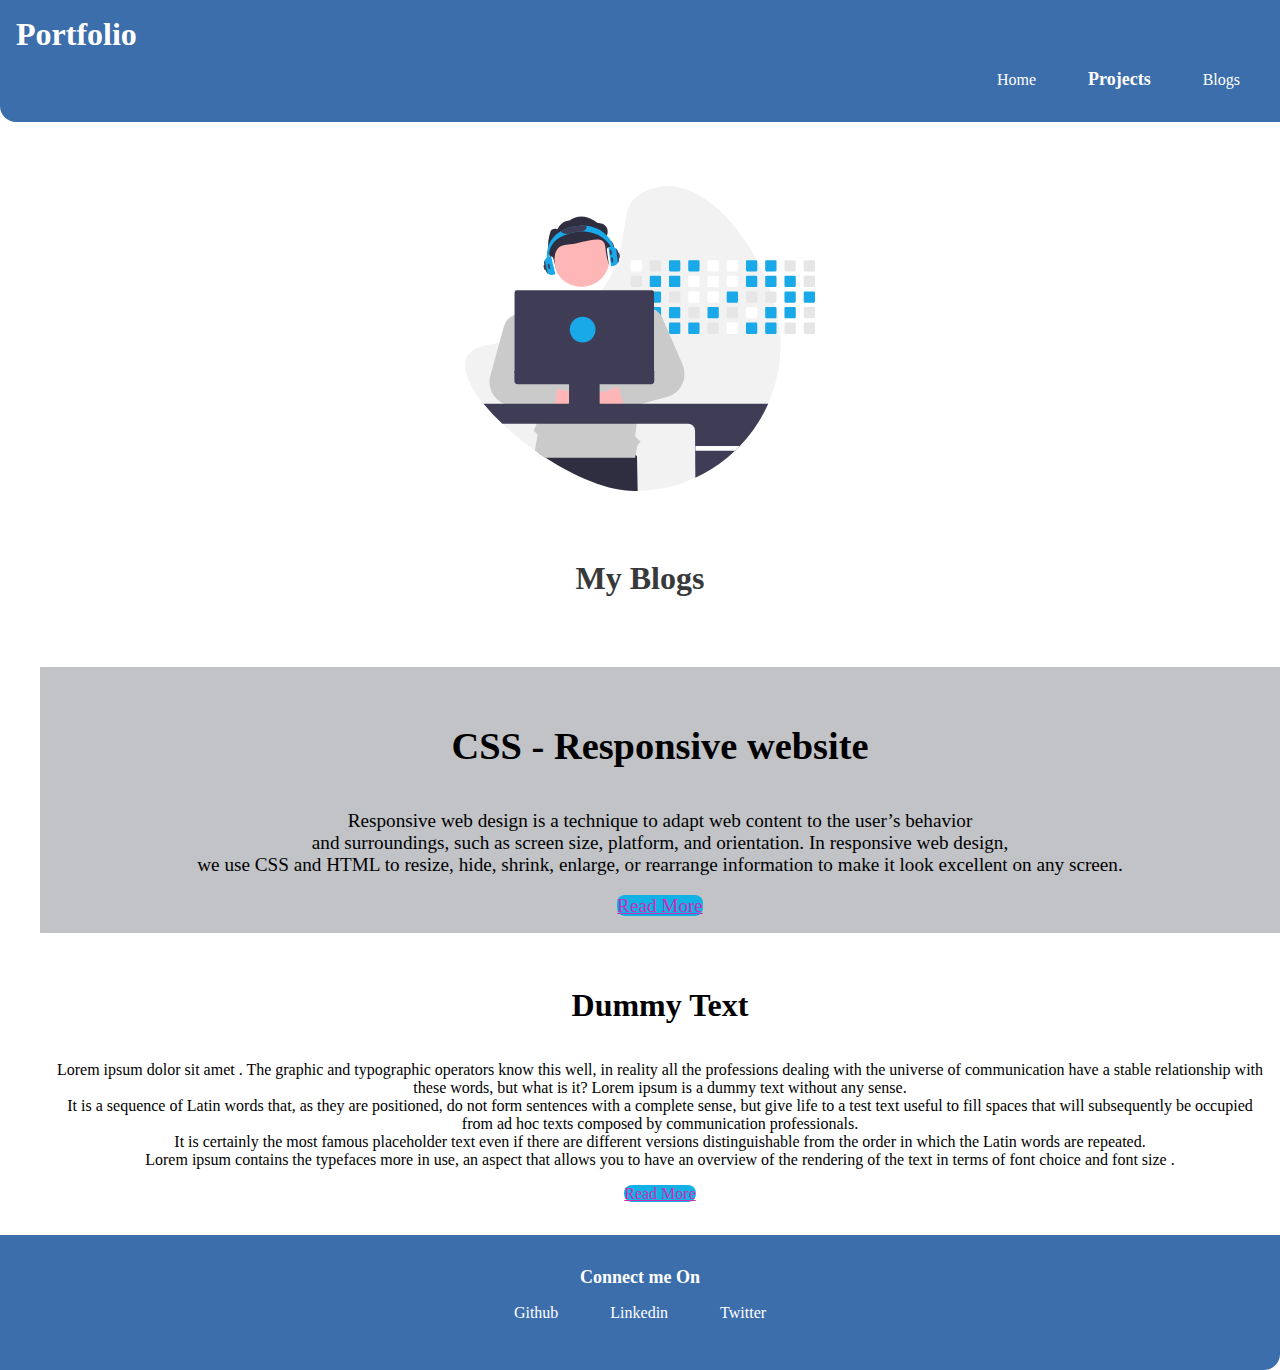
==== blogs.html @ 7e9102e0 "style- website of portfolio" ====
<!DOCTYPE html>
<html lang="en">
<head>
    <meta charset="UTF-8">
    <meta http-equiv="X-UA-Compatible" content="IE=edge">
    <meta name="viewport" content="width=device-width, initial-scale=1.0">
    <title>Blogs</title>
</head>
<link href="/style.css" rel ="stylesheet" />
<body>
    <nav class="navigation conatiner">
        <div class="nav-brand">Portfolio</div>
        <ul class="list-non-bullet nav-pills">
            <li class="list-item-inline">
                <a  class="link" href="/">Home</a>
            </li>
            <li class="list-item-inline">
                <a class="link link-active"  href="/projects.html">Projects</a>
            </li>
            <li class="list-item-inline">
                <a class="link"  href="/blogs.html">Blogs</a>

            </li>
        </ul>
    </nav> 
    <header class="hero">
        <img class="hero-img"src="hero.svg" alt="image">
        <h1 class="hero-heading">My Blogs<span class="heading-inverted"></span></h1>
    </header>
    <ul reversed>
        <li class="list-non-bullet">
            <section class="section ow">
                <div class="conatiner-center">
                    <h1>CSS - Responsive website</h1>
                    <p>Responsive web design is a technique to adapt web content to the user’s behavior
                        <br> and surroundings, such as screen size, platform, and orientation. In responsive web design, 
                        <br>we use CSS and HTML to resize, hide, shrink, enlarge, or rearrange information to make it look excellent on any screen.  
                    </p>
                    <a class="Links primary-link" href="/responsive.html">Read More</a>
                    <br>
                </div>
                </section>
        </li>
        <li class="list-non-bullet">
            <section class="section">
                <div class="conatiner-center">
                    <h1>Dummy Text</h1>
                    <p> Lorem ipsum dolor sit amet . The graphic and typographic operators know this well, in reality all the professions dealing with the universe of communication have a stable relationship with these words, but what is it? Lorem ipsum is a dummy text without any sense.

                        <br>It is a sequence of Latin words that, as they are positioned, do not form sentences with a complete sense, but give life to a test text useful to fill spaces that will subsequently be occupied from ad hoc texts composed by communication professionals.
                        
                        <br> It is certainly the most famous placeholder text even if there are different versions distinguishable from the order in which the Latin words are repeated.
                        
                        <br>Lorem ipsum contains the typefaces more in use, an aspect that allows you to have an overview of the rendering of the text in terms of font choice and font size .
                    </p>
                    <a class="Links primary-link" href="/dummy.html">Read More</a>
                    <br>
                </div>
                </section>
        </li>
    </ul>
    <footer class="footer">
        <div class="footer-header">Connect me On</div>
        <ul class="social-links list-non-bullet">
            <li class="list-item-inline"><a class="link "href="https://github.com/mohshabrez">Github</a>
                 </li>
            <li class="list-item-inline"><a class="link "href="https://www.linkedin.com/in/g-shabrez-785362159/">Linkedin</a>
                </li>
            <li class="list-item-inline"><a class="link "href="/">Twitter</a>
                </li>
        </ul>
    </footer>
    
</body>
</html>
---- style.css ----
@import url('https://fonts.googleapis.com/css2?family=Roboto:wght@500&display=swap');

:root{
    --primary-color: #3c6eab;
    --dark-gray: #38393a;
    --off-white: #c1c3c7;
    --link-button: rgb(17, 176, 229);
    
}

body{
    font-family:'Times New Roman', Times, serif;
    margin: 0px;
}

hr{
    margin: 2rem 0rem;
}

/* .container */

.container{
    padding-left: 1rem;
    padding-right: 1rem;
}

.container-center{
    max-width: 600px;
    margin: auto;
    font-size: larger;
}

/* Links */

.link{
    text-decoration: none;
    padding: 0.5rem 1rem;
}

.--primary-link{
    /* background-color:var(--primary-color); */
    border-radius: 0.5rem;
    /* color: whitesmoke; */
}

.--secondary-link{
    /* color: var(--primary-color); */
    border-radius: 0.5rem;
    border: 1px solid var(--primary-color);

}

.primary-link{
    background-color:var(--link-button);
    border-radius: 0.5rem;
    color: rgb(206, 45, 184);
}

.secondary-link{
    color: var(--link-button);
    border-radius: 0.5rem;
    border: 1px solid var(--primary-color);

}


/* LISTS */

.list-non-bullet{
    list-style: none;
}

.list-item-inline{
    display: inline;
    padding: 0rem 0.5rem;
}

.navigation{
    background-color: var(--primary-color);
    color: white;
    padding: 1rem;
    border-bottom-left-radius: 1rem;
}

.navigation .nav-brand{
    font-weight: bold;
    font-size:xx-large;
}

.navigation .nav-pills{
    text-align: right;

}
.navigation .link{
    color: white;
}

.navigation .link-active{
    font-weight: bold;
    font-size: large;
}

/* header */

.hero .details{
    text-align: center;
}

.hero{
    padding: 2rem;
   

}
.hero .hero-img{
    max-width: 350px;
    display: block;
    margin: auto;
    padding: 2rem;
}

.hero .hero-heading{
    text-align: center;
    padding-top: 1rem;
    color: var(--dark-gray);
    
}

.hero .hero-heading .heading-inverted{
    color: var(--primary-color);
}

/* sections */

.section{
    padding: 1rem;
    text-align: center;
}

.section h2{
    text-align: left;

}

.section .para{
    text-align: left;
}


.section h1{
    text-align: center;
    padding: 1rem;

}

.ow{
    background-color: var(--off-white);
    font-size: larger;
    text-align: center;

}

.footer{
    background-color: var(--primary-color);
    padding: 2rem 1rem;
    text-align: center;
    color: white;
    border-bottom-right-radius: 1rem;

}

.footer .link{
    color: white;
}

.footer .footer-header{
    font-weight:bold;
    font-size: large;
}
.footer ul{
    padding-inline-start: 0px;
}

.footer ul li .logo{
    font-size: small;
    border-radius: 2rem;

}
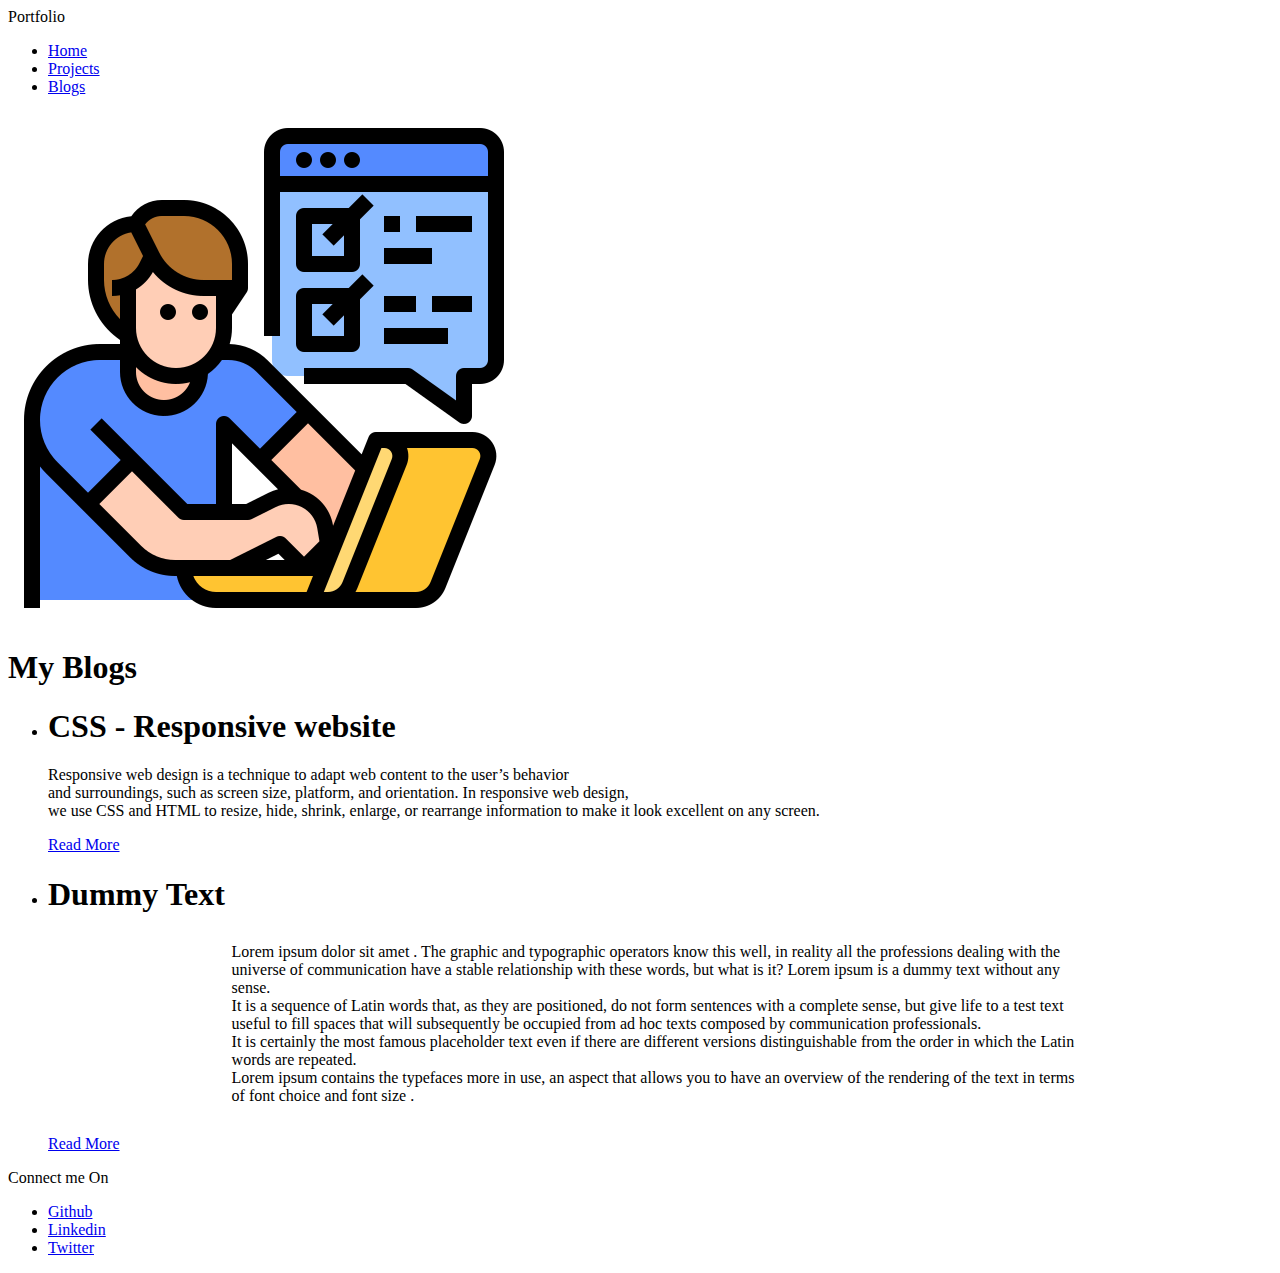
==== commit 94a4c714: "update blogs.html" ====
--- a/blogs.html
+++ b/blogs.html
@@ -6,13 +6,13 @@
     <meta name="viewport" content="width=device-width, initial-scale=1.0">
     <title>Blogs</title>
 </head>
-<link href="/style.css" rel ="stylesheet" />
+<link href="/blogs.css" rel ="stylesheet" />
 <body>
     <nav class="navigation conatiner">
         <div class="nav-brand">Portfolio</div>
         <ul class="list-non-bullet nav-pills">
             <li class="list-item-inline">
-                <a  class="link" href="/">Home</a>
+                <a  class="link" href="/index.html">Home</a>
             </li>
             <li class="list-item-inline">
                 <a class="link link-active"  href="/projects.html">Projects</a>
@@ -24,7 +24,7 @@
         </ul>
     </nav> 
     <header class="hero">
-        <img class="hero-img"src="hero.svg" alt="image">
+        <img class="hero-img"src="career.png" alt="image">
         <h1 class="hero-heading">My Blogs<span class="heading-inverted"></span></h1>
     </header>
     <ul reversed>
@@ -45,7 +45,7 @@
             <section class="section">
                 <div class="conatiner-center">
                     <h1>Dummy Text</h1>
-                    <p> Lorem ipsum dolor sit amet . The graphic and typographic operators know this well, in reality all the professions dealing with the universe of communication have a stable relationship with these words, but what is it? Lorem ipsum is a dummy text without any sense.
+                    <p style="width: 70%; margin: 30px auto"> Lorem ipsum dolor sit amet . The graphic and typographic operators know this well, in reality all the professions dealing with the universe of communication have a stable relationship with these words, but what is it? Lorem ipsum is a dummy text without any sense.
 
                         <br>It is a sequence of Latin words that, as they are positioned, do not form sentences with a complete sense, but give life to a test text useful to fill spaces that will subsequently be occupied from ad hoc texts composed by communication professionals.
                         
